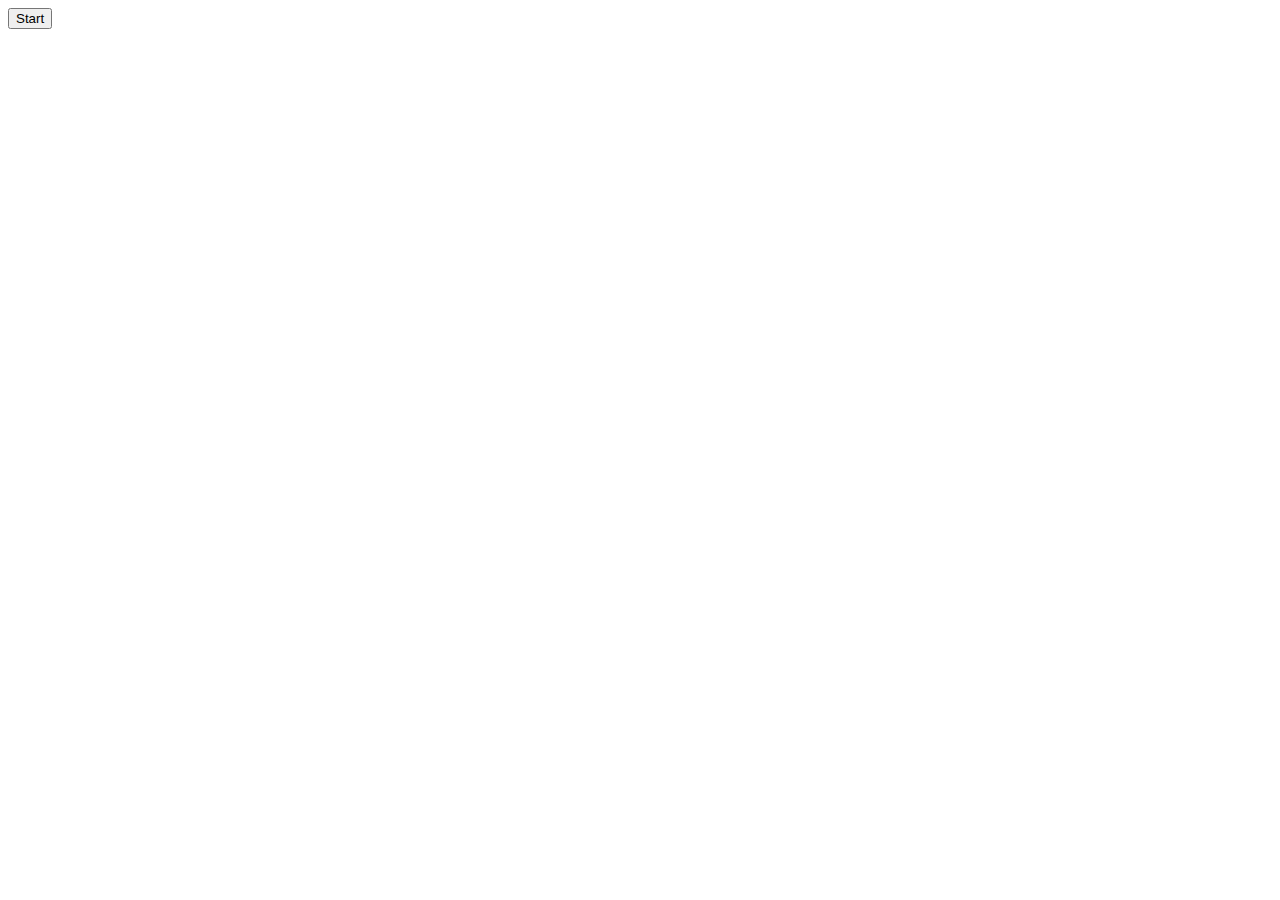
==== index.html @ 9355178e "script" ====
<!DOCTYPE html>
<html lang="da">
<head>
    <meta charset="UTF-8">
    <meta name="viewport" content="width=device-width, initial-scale=1.0">
    <title>PokeAPI</title>

    <script src="script.js" defer></script>
</head>
<body>
    <button class="begin">Start</button>
</body>
</html>
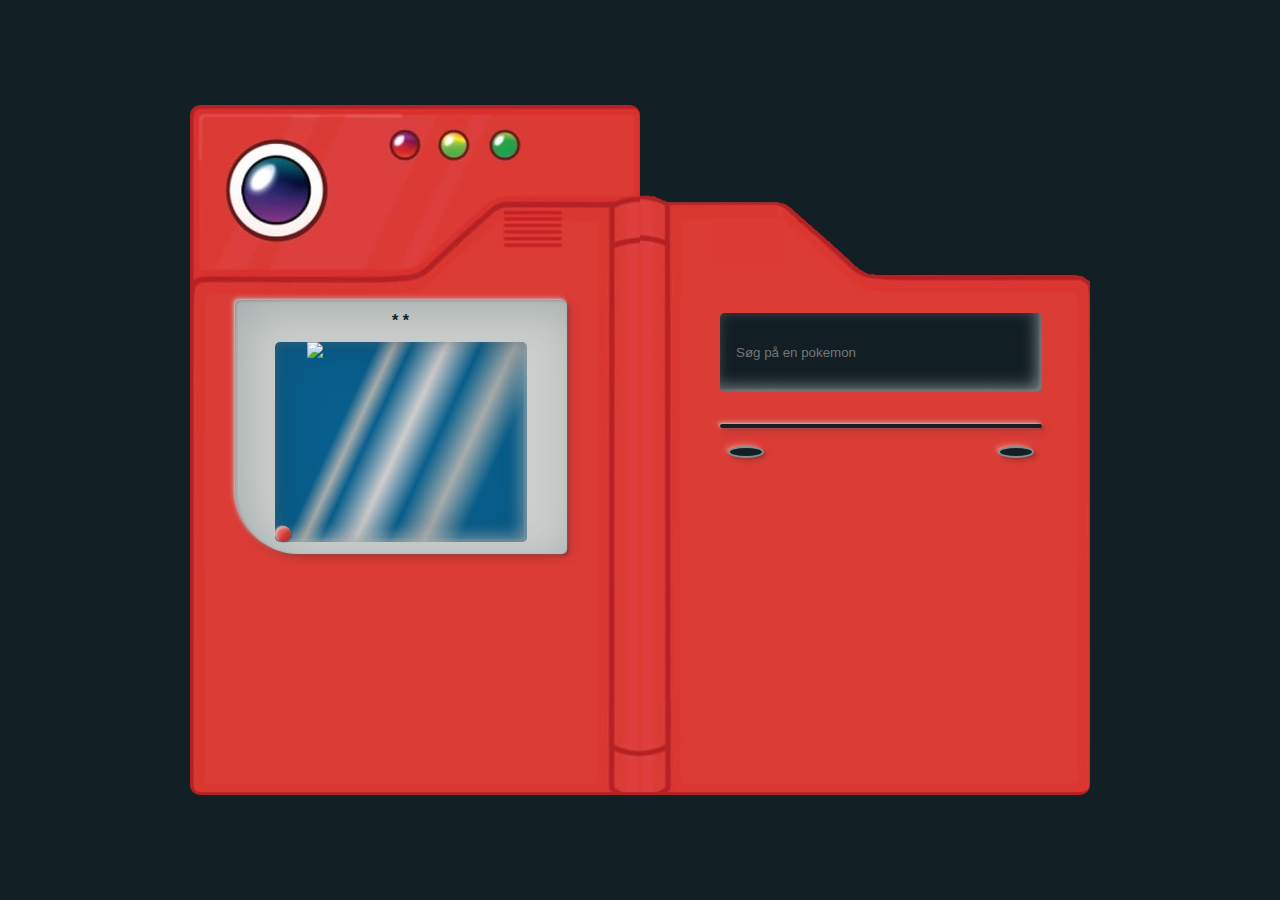
==== commit abf3b6e6: "shadows and img" ====
--- a/index.html
+++ b/index.html
@@ -5,9 +5,34 @@
     <meta name="viewport" content="width=device-width, initial-scale=1.0">
     <title>PokeAPI</title>
 
-    <script src="script.js" defer></script>
+    <!-- style -->
+    <link rel="stylesheet" href="style.css">
+
+    <link rel="stylesheet" href="https://cdnjs.cloudflare.com/ajax/libs/font-awesome/6.4.2/css/all.min.css" integrity="sha512-z3gLpd7yknf1YoNbCzqRKc4qyor8gaKU1qmn+CShxbuBusANI9QpRohGBreCFkKxLhei6S9CQXFEbbKuqLg0DA==" crossorigin="anonymous" referrerpolicy="no-referrer"/>
+
+    <!-- script -->
+    <script src="search.js" defer></script>
 </head>
 <body>
-    <button class="begin">Start</button>
+    <main>
+        <div class="rightSide pokedex">
+            <section class="pokemonScreen">
+                <h2 class="pokmonName">* *</h2>
+                <img class="pokeImg" src="" alt="screen">
+                <div class="disc"></div>
+                <h2 class="pokeID"><i class="fa-solid fa-bars"></i></h2>
+            </section>
+        </div>
+        <div class="leftSide pokedex">
+            <form class="searchForm">
+                <input type="search" class="search" placeholder="Søg på en pokemon">
+            </form>
+            <ul class="searchResult"></ul>
+            <div class="flipPage">
+                <a class="previousPage" href=""><i class="fa-solid fa-chevron-left"></i></a>
+                <a class="nextPage" href=""><i class="fa-solid fa-chevron-right"></i></i></a>
+            </div>
+        </div>
+    </main>
 </body>
 </html>--- a/style.css
+++ b/style.css
@@ -0,0 +1,341 @@
+:root{
+    --brand-color: #066fa6;
+    --darkest-color: #121f25;
+    --dark-color: #b42225;
+    --mid-color: #db3c36;
+    --light-color: #ccd0cf;
+    --lightest-color: #fef8f8;
+
+    --transparen-brand-color: #066ea6cc;
+    --transparen-darkest-color: #121f2533;
+    --transparen-light-color: #ccd0cfa0;
+    --transparen-lightest-color: #fef8f833;
+
+    --shadow-small: 1px 1px 2px var(--transparen-darkest-color), 
+    3px 3px 5px var(--transparen-darkest-color), 
+    -1px -1px 2px var(--transparen-lightest-color), 
+    -3px -3px 5px var(--transparen-lightest-color);
+    --shadow-big: -2px -2px 5px var(--transparen-light-color), 
+    -1px -1px 2px var(--transparen-light-color), 
+    inset 10px 10px 50px var(--transparen-darkest-color), 
+    inset 1px 1px 3px var(--transparen-darkest-color), 
+    3px 3px 10px var(--transparen-darkest-color), 
+    2px 2px 2px var(--transparen-darkest-color);
+    --shadow-screen: inset 1px 1px 50px var(--transparen-darkest-color)
+    ,inset 1px 1px 10px var(--transparen-darkest-color)
+    , inset -5px -5px 15px var(--transparen-light-color)
+    , inset -3px -3px 2px var(--transparen-lightest-color);
+}
+
+*{
+    margin: 0;
+    padding: 0;
+    box-sizing: border-box;
+}
+
+body{
+    margin: auto;
+    background-color: var(--darkest-color);
+
+    font-family: sans-serif;
+}
+
+main {
+    display: flex;
+    align-items: center;
+    justify-content: center;
+
+    height: 100vh;
+}
+
+.pokedex{
+    width: 450px;
+    height: 690px;
+}
+
+.rightSide{
+    background-image: url(/img/pokeDex.jpg);
+    background-size: 100% 100%;
+    padding: 11rem 2rem 0 0;
+    overflow: hidden;
+    border-radius: 10px;
+    border-bottom-right-radius: 0;
+    border: 3px solid var(--dark-color);
+    border-right: none;
+    
+    position: relative;
+}
+
+.pokeImg{
+    display: block;
+
+    box-shadow: var(--shadow-screen);
+    width: 100%;
+    height: 200px;
+    padding: 0 2rem;
+    background-color: var(--transparen-darkest-color);
+    border-radius: 5px;
+    margin: .25rem 0;
+}
+
+.pokeImg[src=""] {
+    background-color: var(--darkest-color);
+    background-image: linear-gradient(115deg, 
+    var(--transparen-brand-color) 30%, 
+    #ccd0cfcc 35%, 
+    var(--transparen-brand-color) 40%, 
+    #fef8f8cc 50%, 
+    var(--transparen-brand-color) 60%, 
+    #ccd0cfcc 70%, 
+    var(--transparen-brand-color) 80%);
+
+    font-size: 0;
+}
+
+.pokemonScreen{
+    box-shadow: var(--shadow-big);
+    background-color: var(--light-color);
+    padding: .5rem 2.5rem;
+    margin: 1rem 10%;
+    border-radius: 5px;
+    border-bottom-left-radius: 4rem;
+
+    text-align: end;
+    color: var(--darkest-color);
+
+    position: relative;
+}
+
+.disc{
+    display: inline-block;
+    
+    width: 1rem;
+    height: 1rem;
+    box-shadow: -1px -1px 1px var(--transparen-lightest-color), 
+    1px 1px 1px var(--transparen-darkest-color), 
+    inset -3px -3px 3px var(--transparen-darkest-color), 
+    inset 5px 5px 3px var(--transparen-lightest-color), 
+    inset 2px 2px 2px var(--transparen-light-color);
+    background-color: var(--mid-color);
+    border-radius: 50%;
+
+    position: absolute;
+    bottom: 0.75rem;
+    left: 2.5rem;
+}
+
+.pokemonScreen .pokmonName{
+    margin: .25rem 0 .75rem;
+
+    text-transform: capitalize;
+    text-align: center;
+    font-size: 1rem;
+}
+
+.pokemon{
+    margin: 2rem 3rem;
+}
+
+.pokeTypes{
+    display: flex;
+    justify-content: center;
+    align-items: center;
+    gap: 1rem;
+}
+
+.pokeTypes__list{
+    display: flex;
+    gap: .5rem;
+}
+
+.pokeTypes__list > * {
+    box-shadow: var(--shadow-small);
+    background-color: var(--bg-color);
+    padding: .25rem .5rem;
+    border: 2px solid var(--transparen-darkest-color);
+    border-radius: 5px;
+
+    color: var(--lightest-color);
+    font-size: small;
+    font-weight: 700;
+    text-transform: uppercase;
+}
+
+.normal{--bg-color: #b7b6a3;}
+.fire{--bg-color: #ff5f3e;}
+.water{--bg-color: #51a8ff;}
+.electric{--bg-color: #ffd34c;}
+.grass{--bg-color: #8bd369;}
+.ice{--bg-color: #7dd3fa;}
+.fighting{--bg-color: #c56d5b;}
+.poison{--bg-color: #b76da3;}
+.ground{--bg-color: #e2c469;}
+.flying{--bg-color: #9aa7fa;}
+.psychic{--bg-color: #ff6ea8;}
+.bug{--bg-color: #b7c43e;}
+.rock{--bg-color: #c5b678;}
+.ghost{--bg-color: #7d7cc0;}
+.dragon{--bg-color: #8b7cec;}
+.drak{--bg-color: #8b6d5b;}
+.steel{--bg-color: #b7b6c0;}
+.fairy{--bg-color: #f1a7ec;}
+
+.pokeSize{
+    display: flex;
+    flex-direction: column;
+    gap: 1.5rem;
+    
+    box-shadow: var(--shadow-screen);
+    background-color: var(--darkest-color);
+    padding: 1rem 1rem;
+    border-radius: 5px;
+    margin: 1rem 1rem .5rem 3rem;
+
+    color: var(--light-color);
+}
+
+.pokeSize p{
+    position: relative;
+}
+
+.indexPage{
+    color: var(--light-color);
+    font-size: 1.5rem;
+    
+    position: absolute;
+    bottom: 9rem; 
+    left: 2rem;
+}
+
+.indexPage i{
+    display: inline-block;
+    
+    width: 2.25rem;
+    padding: .25rem 0;
+    box-shadow: var(--shadow-small);
+    background-color: var(--darkest-color);
+    border: 2px solid var(--light-color);
+    border-radius: 50%;
+
+    text-align: center;
+}
+
+button{
+    border: none;
+    background: none;
+}
+
+.buttonShiny{
+    box-shadow: var(--shadow-small);
+    background-color: var(--darkest-color);
+    border-radius: 50%;
+
+    font-size: 1.5rem;
+    
+    position: absolute;
+    bottom: 6rem; 
+    left: 2rem;
+}
+
+.buttonShiny i{
+    display: inline-block;
+
+    width: 2.25rem;
+    padding: .25rem 0;
+    border: 2px solid var(--light-color);
+    border-radius: 50%;
+    
+    background-image: linear-gradient(135deg, 
+    #aebbff 10%,
+    #92b2ff, 
+    #8ad3ff, 
+    #b6fffd, 
+    #71fff1);
+    background-clip: text;
+    color: transparent;
+    text-align: center;
+}
+
+.searchForm{
+    margin: 0 0 2rem;
+}
+
+.search{
+    box-shadow: var(--shadow-screen);
+    width: 100%;
+    background-color: var(--darkest-color);
+    padding: 2rem 1rem;
+    border: none;
+    border-radius: 5px;
+
+    color: var(--lightest-color);
+}
+
+li {
+    list-style: none;
+}
+
+.leftSide{
+    background-image: url(/img/pokeDexSearch.jpg);
+    background-size: 100% 100%;
+    padding: 13rem 3rem 3rem 5rem; /* 11rem+2rem (0 0 2rem) + 3rem */
+    border-bottom-right-radius: 10px;
+    border-bottom: 3px solid var(--dark-color);
+}
+
+.searchResult{
+    display: grid;
+    gap: 2px;
+    
+    background-color: var(--darkest-color);
+    overflow: hidden;
+    border: 2px solid var(--darkest-color);
+    border-radius: 10px;
+    box-shadow: var(--shadow-big);
+}
+
+.searchResult a {
+    --background: var(--brand-color);
+    --color: var(--lightest-color);
+    
+    display: block;
+    
+    box-shadow: inset -5px -5px 3px var(--transparen-darkest-color), 
+    inset 5px 5px 3px var(--transparen-lightest-color);
+    background-color: var(--background);
+    padding: .25rem .5rem;
+    
+    color: var(--color);
+    text-decoration: none;
+    text-transform: capitalize;
+}
+
+.searchResult a:focus{
+    --color: var(--transparen-light-color);
+    --background: var(--darkest-color);
+}
+
+.flipPage{
+    display: flex;
+    justify-content: space-between;
+
+    padding: .5rem;
+}
+
+.flipPage a{ 
+    color: var(--light-color);
+    font-size: 1.5rem;
+}
+
+.flipPage a i{
+    display: inline-block;
+
+    width: 2.25rem;
+    padding: .25rem 0;
+    box-shadow: var(--shadow-small);
+    background-color: var(--darkest-color);
+    border: 2px solid var(--transparen-light-color);
+    border-radius: 50%;
+
+    text-align: center;
+}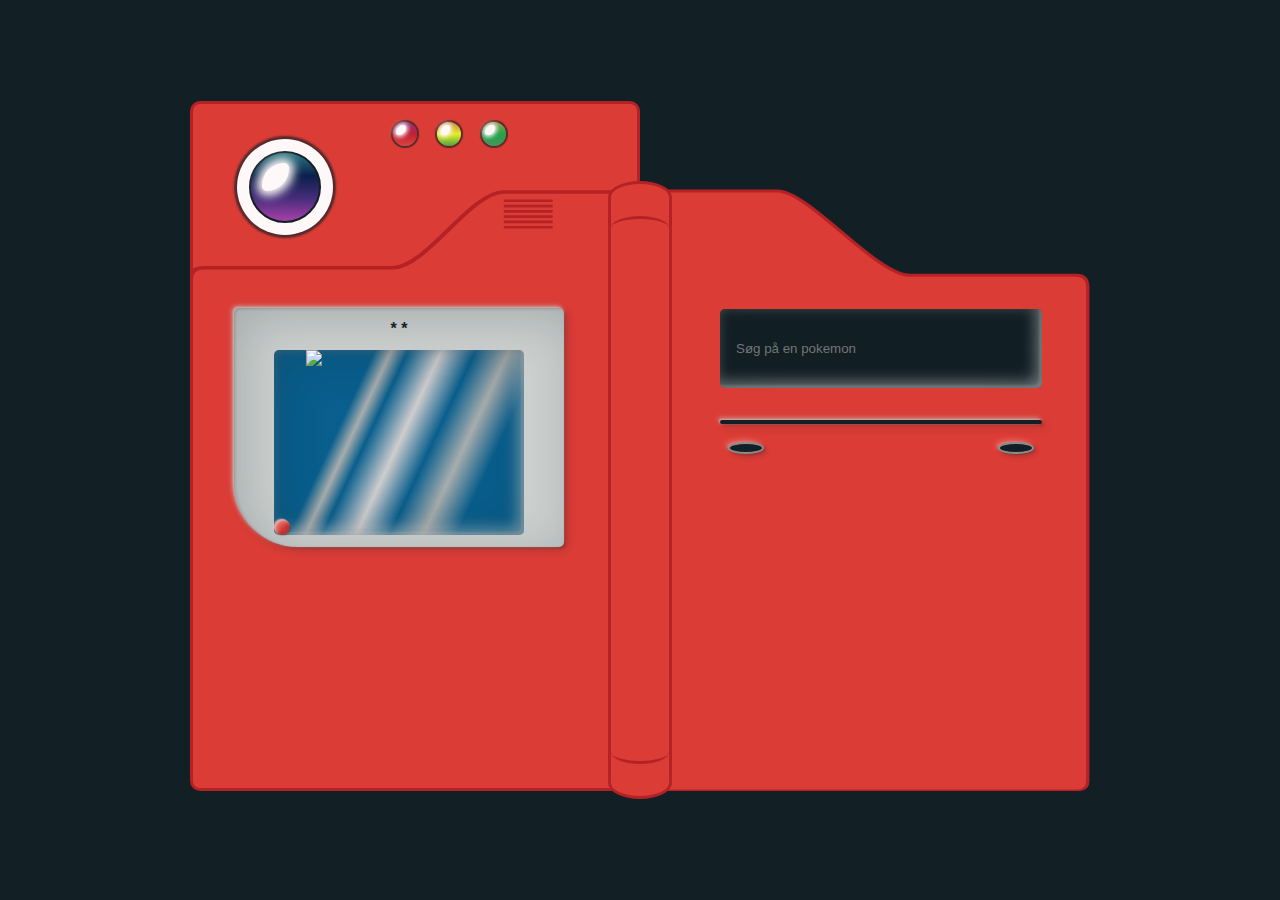
==== commit 8b903f18: "svg" ====
--- a/index.html
+++ b/index.html
@@ -16,6 +16,14 @@
 <body>
     <main>
         <div class="rightSide pokedex">
+            <div class="cameraBox">
+                <div class="camera">
+                    <div class="cameraLens"></div>
+                </div>
+                <div class="redLight lens"></div>
+                <div class="yellowLight lens"></div> 
+                <div class="greenLight lens"></div>
+            </div>
             <section class="pokemonScreen">
                 <h2 class="pokmonName">* *</h2>
                 <img class="pokeImg" src="" alt="screen">
@@ -23,6 +31,7 @@
                 <h2 class="pokeID"><i class="fa-solid fa-bars"></i></h2>
             </section>
         </div>
+        <div class="midSide"><div></div></div>
         <div class="leftSide pokedex">
             <form class="searchForm">
                 <input type="search" class="search" placeholder="Søg på en pokemon">
--- a/style.css
+++ b/style.css
@@ -15,16 +15,24 @@
     3px 3px 5px var(--transparen-darkest-color), 
     -1px -1px 2px var(--transparen-lightest-color), 
     -3px -3px 5px var(--transparen-lightest-color);
+
     --shadow-big: -2px -2px 5px var(--transparen-light-color), 
     -1px -1px 2px var(--transparen-light-color), 
     inset 10px 10px 50px var(--transparen-darkest-color), 
     inset 1px 1px 3px var(--transparen-darkest-color), 
     3px 3px 10px var(--transparen-darkest-color), 
     2px 2px 2px var(--transparen-darkest-color);
+
     --shadow-screen: inset 1px 1px 50px var(--transparen-darkest-color)
     ,inset 1px 1px 10px var(--transparen-darkest-color)
     , inset -5px -5px 15px var(--transparen-light-color)
     , inset -3px -3px 2px var(--transparen-lightest-color);
+
+    --shadow-disc: -1px -1px 1px var(--transparen-lightest-color), 
+    1px 1px 1px var(--transparen-darkest-color), 
+    inset -3px -3px 3px var(--transparen-darkest-color), 
+    inset 5px 5px 3px var(--transparen-lightest-color), 
+    inset 2px 2px 2px var(--transparen-light-color);
 }
 
 *{
@@ -34,35 +42,145 @@
 }
 
 body{
-    margin: auto;
+    display: flex;
+    justify-content: center;
+    align-items: center;
+
+    height: 100vh;
     background-color: var(--darkest-color);
 
     font-family: sans-serif;
 }
 
 main {
-    display: flex;
-    align-items: center;
-    justify-content: center;
-
-    height: 100vh;
+    display: grid;
+    grid-template-columns: 1fr 2rem 2rem 1fr;
+    grid-template-rows: 5rem .5rem 1fr .5rem;
 }
 
 .pokedex{
     width: 450px;
     height: 690px;
+    border-radius: 10px;
 }
 
 .rightSide{
-    background-image: url(/img/pokeDex.jpg);
+    grid-area: 1/1/4/3;
+
+    background-color: var(--mid-color);
+    border: 3px solid var(--dark-color);
+    padding: 11rem 2rem 0 0;
+    
+    position: relative;
+}
+
+.cameraBox{
+    width: 100%;
+    height: 11rem;
+
+    background-image: url("/img/camera.svg");
+    background-position: center;
     background-size: 100% 100%;
-    padding: 11rem 2rem 0 0;
-    overflow: hidden;
-    border-radius: 10px;
-    border-bottom-right-radius: 0;
-    border: 3px solid var(--dark-color);
-    border-right: none;
-    
+
+    position: absolute;
+    top: 0;
+    right: 0;
+    z-index: 1;
+}
+
+.camera{
+    display: flex;
+    align-items: center;
+    justify-content: center;
+
+    width: 6rem;
+    height: 6rem;
+    background-color: var(--lightest-color);
+    border-radius: 50%;
+    box-shadow: 0 0 2px 3px #121f25aa;
+    
+    position: absolute;
+    top: 20%;
+    left: 10%;
+}
+
+.cameraLens{
+    width: 4.5rem;
+    height: 4.5rem;
+    background-image: linear-gradient(#2a7982, #0b1f4b, #462d7a, #a840aa);
+    border-radius: 50%;
+    border: 2px solid var(--darkest-color);
+
+    position: relative;
+}
+
+.cameraLens::after{
+    content: '';
+
+    width: 40%;
+    height: 40%;
+    background-color: var(--lightest-color);
+    border-radius: 4rem 50%;
+    box-shadow: 0 0 10px 5px var(--lightest-color);
+
+    position: absolute;
+    top: 15%;
+    left: 15%;
+}
+
+.lens{
+    width: 1.5rem;
+    height: 1.5rem;
+    border-radius: 50%;
+    box-shadow: 0 0 1px 2px #121f25aa;
+
+    position: absolute;
+    top: 10%;
+}
+
+.lens::after{
+    content: '';
+
+    width: 40%;
+    height: 40%;
+    background-color: var(--lightest-color);
+    border-radius: .7rem 50%;
+    box-shadow: 0 0 4px 2px var(--lightest-color);
+
+    position: absolute;
+    top: 15%;
+    left: 15%;
+}
+
+.redLight{
+    background-image: linear-gradient(#8d317e, #c11f35, #da453f);
+
+    left: 45%;
+}
+
+.yellowLight{
+    background-image: linear-gradient(#c78041, #e7ee26, #51a33f);
+
+    left: 55%;
+}
+
+.greenLight{
+    background-image: linear-gradient(#999952, #20a448, #47935d);
+
+    left: 65%;
+}
+
+.pokemonScreen{
+    box-shadow: var(--shadow-big);
+    background-color: var(--light-color);
+    padding: .5rem 2.5rem;
+    margin: 1.75rem 10%;
+    border-radius: 5px;
+    border-bottom-left-radius: 4rem;
+
+    text-align: end;
+    color: var(--darkest-color);
+
     position: relative;
 }
 
@@ -71,7 +189,7 @@
 
     box-shadow: var(--shadow-screen);
     width: 100%;
-    height: 200px;
+    height: 185px;
     padding: 0 2rem;
     background-color: var(--transparen-darkest-color);
     border-radius: 5px;
@@ -92,31 +210,13 @@
     font-size: 0;
 }
 
-.pokemonScreen{
-    box-shadow: var(--shadow-big);
-    background-color: var(--light-color);
-    padding: .5rem 2.5rem;
-    margin: 1rem 10%;
-    border-radius: 5px;
-    border-bottom-left-radius: 4rem;
-
-    text-align: end;
-    color: var(--darkest-color);
-
-    position: relative;
-}
-
 .disc{
     display: inline-block;
     
     width: 1rem;
     height: 1rem;
-    box-shadow: -1px -1px 1px var(--transparen-lightest-color), 
-    1px 1px 1px var(--transparen-darkest-color), 
-    inset -3px -3px 3px var(--transparen-darkest-color), 
-    inset 5px 5px 3px var(--transparen-lightest-color), 
-    inset 2px 2px 2px var(--transparen-light-color);
     background-color: var(--mid-color);
+    box-shadow: var(--shadow-disc);
     border-radius: 50%;
 
     position: absolute;
@@ -275,12 +375,40 @@
     list-style: none;
 }
 
+.midSide{
+    grid-area: 2/2/5/4;
+
+    background-color: var(--mid-color);
+    border: 3px solid var(--dark-color);
+    border-bottom-left-radius: 50% 1rem;
+    border-bottom-right-radius: 50% 1rem;
+    border-top-left-radius: 50% 1rem;
+    border-top-right-radius: 50% 1rem;
+    padding: 2rem 0;
+
+    position: relative;
+    z-index: 1;
+}
+
+.midSide div{
+    width: 100%;
+    height: 100%;
+    border-top: 3px solid var(--dark-color);
+    border-bottom: 3px solid var(--dark-color);
+    border-bottom-left-radius: 50% .75rem;
+    border-bottom-right-radius: 50% .75rem;
+    border-top-left-radius: 50% .75rem;
+    border-top-right-radius: 50% .75rem;
+}
+
 .leftSide{
-    background-image: url(/img/pokeDexSearch.jpg);
+    grid-area: 3/3/4/4;
+
+    height: 602px;
+    background-image: url("/img/leftSide.svg");
+    background-position: center;
     background-size: 100% 100%;
-    padding: 13rem 3rem 3rem 5rem; /* 11rem+2rem (0 0 2rem) + 3rem */
-    border-bottom-right-radius: 10px;
-    border-bottom: 3px solid var(--dark-color);
+    padding: 7.5rem 3rem 3rem 5rem; 
 }
 
 .searchResult{
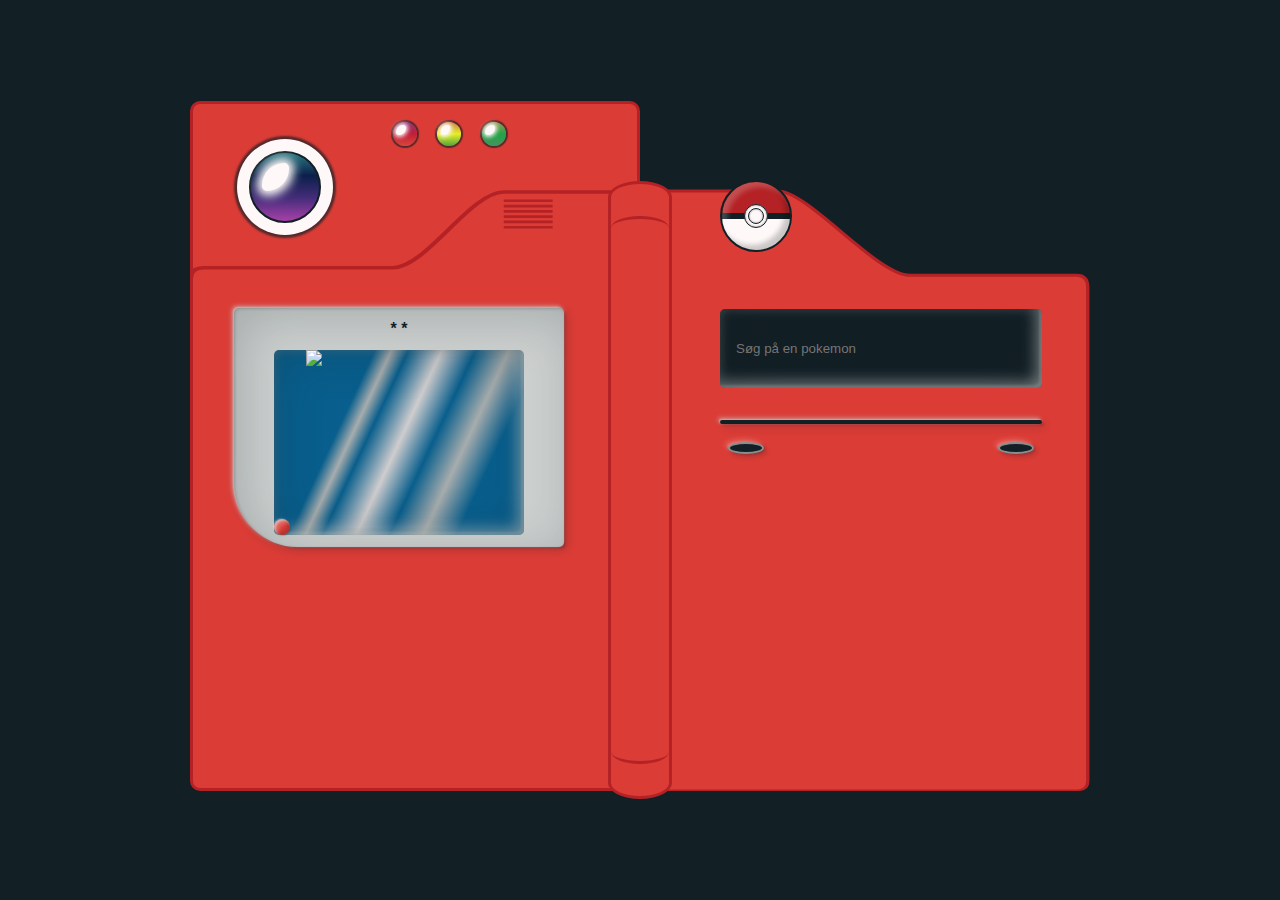
==== commit d230e189: "spinner" ====
--- a/index.html
+++ b/index.html
@@ -33,6 +33,7 @@
         </div>
         <div class="midSide"><div></div></div>
         <div class="leftSide pokedex">
+            <div class="spinner"></div>
             <form class="searchForm">
                 <input type="search" class="search" placeholder="Søg på en pokemon">
             </form>
--- a/style.css
+++ b/style.css
@@ -384,6 +384,7 @@
     border-bottom-right-radius: 50% 1rem;
     border-top-left-radius: 50% 1rem;
     border-top-right-radius: 50% 1rem;
+    /* background-image: radial-gradient(var(--mid-color, var(--dark-color), var)); */
     padding: 2rem 0;
 
     position: relative;
@@ -401,6 +402,74 @@
     border-top-right-radius: 50% .75rem;
 }
 
+.spinner{
+    /* display: none; */
+
+    width: 4.5rem;
+    height: 4.5rem;
+    background-image: linear-gradient(var(--dark-color) 45%, var(--darkest-color) 45% 55%, var(--lightest-color) 55%);
+    border-radius: 50%;
+    border: 2px solid var(--darkest-color);
+    box-shadow: inset -5px -5px 5px rgba(0, 0, 0, 0.2),
+    inset 5px 5px 5px rgba(255, 255, 255, 0.2);
+
+    position: absolute;
+    top: 20%;
+
+    animation: spinner 700ms infinite ease;
+    /* animation: spinner 700ms infinite linear; */
+}
+
+.pokemonSpinner{
+    top: 44%;
+    left: 38%;
+}
+
+.spinner::before{
+    content: '';
+
+    width: 1.5rem;
+    height: 1.5rem;
+    background-color: var(--lightest-color);
+    border: 1.5px solid var(--darkest-color);
+    border-radius: 50%;
+    box-shadow: inset 0 0 2px rgba(0, 0, 0, 0.5);
+
+    box-sizing: border-box;
+
+    position: absolute;
+    top: calc(50% - (1.5rem / 2));
+    left: calc(50% - (1.5rem / 2));
+    z-index: 1;
+}
+
+.spinner::after{
+    content: '';
+
+    width: 1rem;
+    height: 1rem;
+    background-color: var(--lightest-color);
+    border: 1px solid var(--darkest-color);
+    border-radius: 50%;
+    box-shadow: inset 0 0 2px rgba(0, 0, 0, 0.5);
+
+    box-sizing: border-box;
+
+    position: absolute;
+    top: calc(50% - (1rem / 2));
+    left: calc(50% - (1rem / 2));
+    z-index: 1;
+}
+
+@keyframes spinner{
+    0% {
+        transform: rotate(0deg);
+    }
+    100% {
+        transform: rotate(360deg);
+    }
+}
+
 .leftSide{
     grid-area: 3/3/4/4;
 
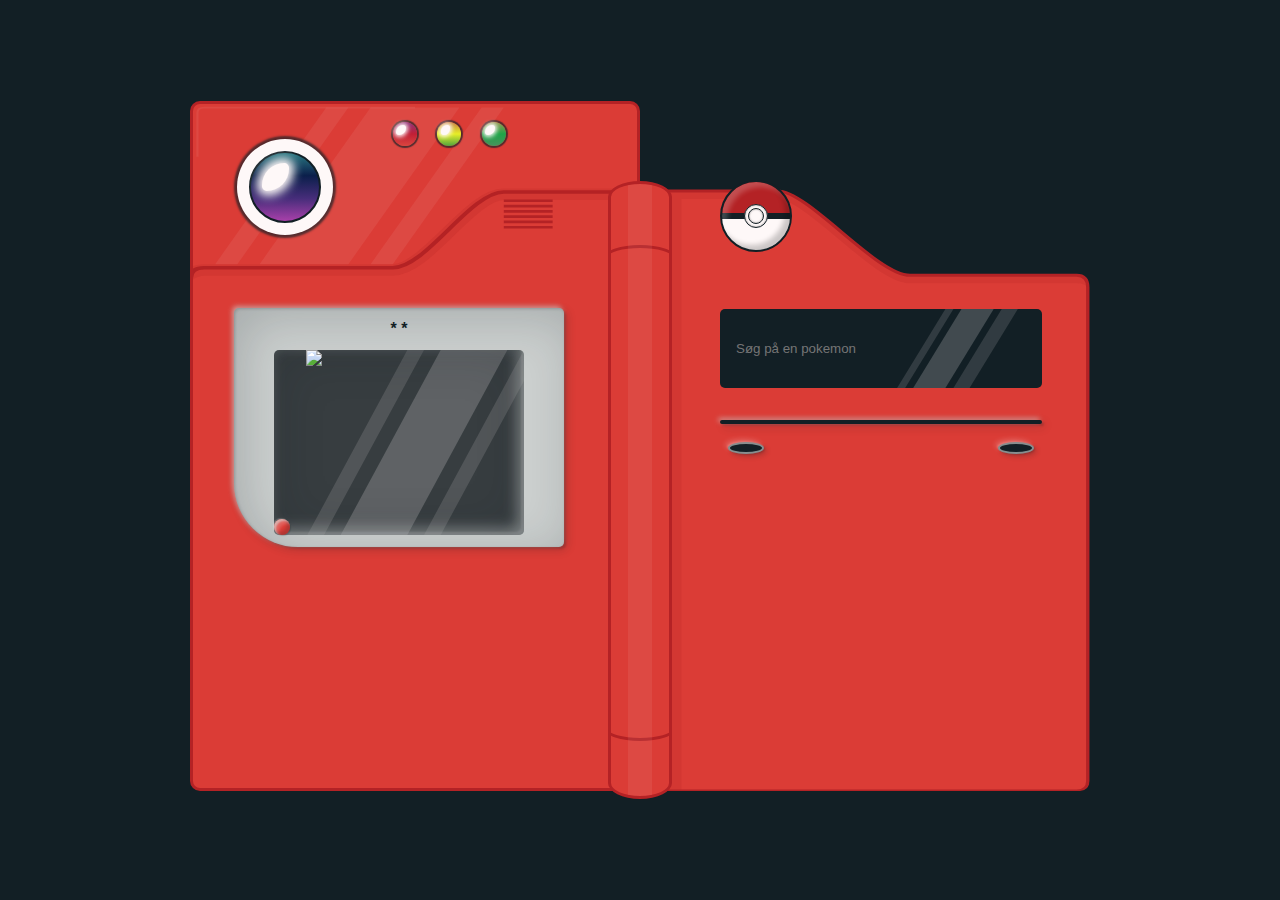
==== commit bfc4438e: "onload and shadows" ====
--- a/index.html
+++ b/index.html
@@ -31,7 +31,7 @@
                 <h2 class="pokeID"><i class="fa-solid fa-bars"></i></h2>
             </section>
         </div>
-        <div class="midSide"><div></div></div>
+        <div class="midSide"></div>
         <div class="leftSide pokedex">
             <div class="spinner"></div>
             <form class="searchForm">
--- a/style.css
+++ b/style.css
@@ -17,7 +17,6 @@
     -3px -3px 5px var(--transparen-lightest-color);
 
     --shadow-big: -2px -2px 5px var(--transparen-light-color), 
-    -1px -1px 2px var(--transparen-light-color), 
     inset 10px 10px 50px var(--transparen-darkest-color), 
     inset 1px 1px 3px var(--transparen-darkest-color), 
     3px 3px 10px var(--transparen-darkest-color), 
@@ -27,6 +26,8 @@
     ,inset 1px 1px 10px var(--transparen-darkest-color)
     , inset -5px -5px 15px var(--transparen-light-color)
     , inset -3px -3px 2px var(--transparen-lightest-color);
+
+    --shadow-small-screen: ;
 
     --shadow-disc: -1px -1px 1px var(--transparen-lightest-color), 
     1px 1px 1px var(--transparen-darkest-color), 
@@ -191,22 +192,16 @@
     width: 100%;
     height: 185px;
     padding: 0 2rem;
-    background-color: var(--transparen-darkest-color);
+    background-color: #3f82a7;
+    background-image: url("/img/screen.svg");
+    background-size: 100% 100%;
     border-radius: 5px;
     margin: .25rem 0;
 }
 
 .pokeImg[src=""] {
-    background-color: var(--darkest-color);
-    background-image: linear-gradient(115deg, 
-    var(--transparen-brand-color) 30%, 
-    #ccd0cfcc 35%, 
-    var(--transparen-brand-color) 40%, 
-    #fef8f8cc 50%, 
-    var(--transparen-brand-color) 60%, 
-    #ccd0cfcc 70%, 
-    var(--transparen-brand-color) 80%);
-
+    background-color: #373d40;
+    
     font-size: 0;
 }
 
@@ -285,7 +280,9 @@
     flex-direction: column;
     gap: 1.5rem;
     
-    box-shadow: var(--shadow-screen);
+    box-shadow: var(--shadow-small-screen);
+    background-image: url("/img/smallScreen.svg");
+    background-size: 100% 100%;
     background-color: var(--darkest-color);
     padding: 1rem 1rem;
     border-radius: 5px;
@@ -361,7 +358,9 @@
 }
 
 .search{
-    box-shadow: var(--shadow-screen);
+    box-shadow: var(--shadow-small-screen);
+    background-image: url("/img/smallScreen.svg");
+    background-size: 100% 100%;
     width: 100%;
     background-color: var(--darkest-color);
     padding: 2rem 1rem;
@@ -384,22 +383,38 @@
     border-bottom-right-radius: 50% 1rem;
     border-top-left-radius: 50% 1rem;
     border-top-right-radius: 50% 1rem;
-    /* background-image: radial-gradient(var(--mid-color, var(--dark-color), var)); */
-    padding: 2rem 0;
+    overflow: hidden;
 
     position: relative;
     z-index: 1;
 }
 
-.midSide div{
-    width: 100%;
-    height: 100%;
-    border-top: 3px solid var(--dark-color);
-    border-bottom: 3px solid var(--dark-color);
+.midSide::before{
+    content: '';
+
+    width: 110%;
+    height: 80%;
+    border: 3px solid var(--dark-color);
     border-bottom-left-radius: 50% .75rem;
     border-bottom-right-radius: 50% .75rem;
     border-top-left-radius: 50% .75rem;
     border-top-right-radius: 50% .75rem;
+
+    position: absolute;
+    top: 10%;
+    left: calc(-5% - 3px);
+}
+
+.midSide::after {
+    content: '';
+
+    width: 40%;
+    height: 100%;
+    background-color: #fef8f811;
+
+    position: absolute;
+    top: 0;
+    left: 30%;
 }
 
 .spinner{
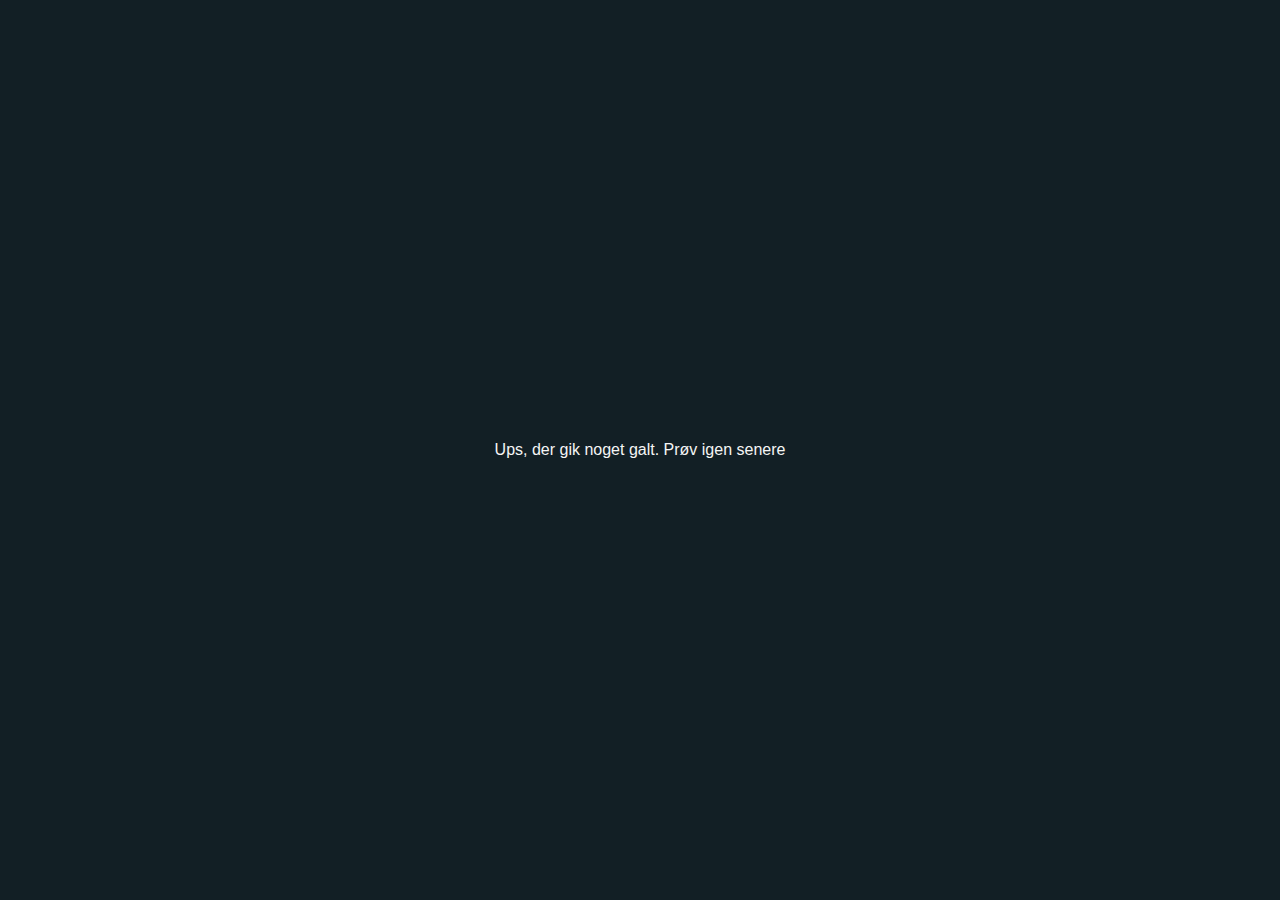
==== commit a60f93ac: "search funtion" ====
--- a/index.html
+++ b/index.html
@@ -35,12 +35,17 @@
         <div class="leftSide pokedex">
             <div class="spinner"></div>
             <form class="searchForm">
-                <input type="search" class="search" placeholder="Søg på en pokemon">
+                <select>
+                    <option>pokemon</option>
+                    <option>type</option>
+                </select>
+                <input type="search" name="name" class="search" placeholder="Søg på en pokemon" list="searchObtions">
+                <datalist id="searchObtions"></datalist>
             </form>
             <ul class="searchResult"></ul>
             <div class="flipPage">
                 <a class="previousPage" href=""><i class="fa-solid fa-chevron-left"></i></a>
-                <a class="nextPage" href=""><i class="fa-solid fa-chevron-right"></i></i></a>
+                <a class="nextPage" href=""><i class="fa-solid fa-chevron-right"></i></a>
             </div>
         </div>
     </main>
--- a/style.css
+++ b/style.css
@@ -6,34 +6,40 @@
     --light-color: #ccd0cf;
     --lightest-color: #fef8f8;
 
-    --transparen-brand-color: #066ea6cc;
-    --transparen-darkest-color: #121f2533;
-    --transparen-light-color: #ccd0cfa0;
-    --transparen-lightest-color: #fef8f833;
-
-    --shadow-small: 1px 1px 2px var(--transparen-darkest-color), 
-    3px 3px 5px var(--transparen-darkest-color), 
-    -1px -1px 2px var(--transparen-lightest-color), 
-    -3px -3px 5px var(--transparen-lightest-color);
-
-    --shadow-big: -2px -2px 5px var(--transparen-light-color), 
-    inset 10px 10px 50px var(--transparen-darkest-color), 
-    inset 1px 1px 3px var(--transparen-darkest-color), 
-    3px 3px 10px var(--transparen-darkest-color), 
-    2px 2px 2px var(--transparen-darkest-color);
-
-    --shadow-screen: inset 1px 1px 50px var(--transparen-darkest-color)
-    ,inset 1px 1px 10px var(--transparen-darkest-color)
-    , inset -5px -5px 15px var(--transparen-light-color)
-    , inset -3px -3px 2px var(--transparen-lightest-color);
-
-    --shadow-small-screen: ;
-
-    --shadow-disc: -1px -1px 1px var(--transparen-lightest-color), 
-    1px 1px 1px var(--transparen-darkest-color), 
-    inset -3px -3px 3px var(--transparen-darkest-color), 
-    inset 5px 5px 3px var(--transparen-lightest-color), 
-    inset 2px 2px 2px var(--transparen-light-color);
+    --darkest-color-aa: #121f25aa;
+    --darkest-color-80: #121f2580;
+    --darkest-color-33: #121f2533;
+    --light-color-aa: #ccd0cfaa;
+    --lightest-color-33: #fef8f833;
+    --lightest-color-11: #fef8f811;
+
+    --camara-gradient: linear-gradient(#2a7982, #0b1f4b, #462d7a, #a840aa);
+    --red-gradient: linear-gradient(#8d317e, #c11f35, #da453f);
+    --yellow-gradient: linear-gradient(#c78041, #e7ee26, #51a33f);
+    --green-gradient: linear-gradient(#999952, #20a448, #47935d);
+    --shiny-gradient: linear-gradient(135deg, #aebbff 10%, #92b2ff, #8ad3ff, #b6fffd, #71fff1);
+
+    --shadow-small: 1px 1px 2px var(--darkest-color-33), 
+    3px 3px 5px var(--darkest-color-33), 
+    -1px -1px 2px var(--lightest-color-33), 
+    -3px -3px 5px var(--lightest-color-33);
+
+    --shadow-big: -2px -2px 5px var(--light-color-aa), 
+    inset 10px 10px 50px var(--darkest-color-33), 
+    inset 1px 1px 3px var(--darkest-color-33), 
+    3px 3px 10px var(--darkest-color-33), 
+    2px 2px 2px var(--darkest-color-33);
+
+    --shadow-screen: inset 1px 1px 50px var(--darkest-color-33)
+    ,inset 1px 1px 10px var(--darkest-color-33)
+    , inset -5px -5px 15px var(--light-color-aa)
+    , inset -3px -3px 2px var(--lightest-color-33);
+
+    --shadow-disc: -1px -1px 1px var(--lightest-color-33), 
+    1px 1px 1px var(--darkest-color-33), 
+    inset -3px -3px 3px var(--darkest-color-33), 
+    inset 5px 5px 3px var(--lightest-color-33), 
+    inset 2px 2px 2px var(--light-color-aa);
 }
 
 *{
@@ -46,14 +52,17 @@
     display: flex;
     justify-content: center;
     align-items: center;
-
+    
     height: 100vh;
     background-color: var(--darkest-color);
-
+    
     font-family: sans-serif;
 }
 
 main {
+    --background-color: var(--mid-color);
+    --border-color: var(--dark-color);
+
     display: grid;
     grid-template-columns: 1fr 2rem 2rem 1fr;
     grid-template-rows: 5rem .5rem 1fr .5rem;
@@ -68,8 +77,8 @@
 .rightSide{
     grid-area: 1/1/4/3;
 
-    background-color: var(--mid-color);
-    border: 3px solid var(--dark-color);
+    background-color: var(--background-color);
+    border: 3px solid var(--border-color);
     padding: 11rem 2rem 0 0;
     
     position: relative;
@@ -98,7 +107,7 @@
     height: 6rem;
     background-color: var(--lightest-color);
     border-radius: 50%;
-    box-shadow: 0 0 2px 3px #121f25aa;
+    box-shadow: 0 0 2px 3px var(--darkest-color-aa);
     
     position: absolute;
     top: 20%;
@@ -108,7 +117,7 @@
 .cameraLens{
     width: 4.5rem;
     height: 4.5rem;
-    background-image: linear-gradient(#2a7982, #0b1f4b, #462d7a, #a840aa);
+    background-image: var(--camara-gradient);
     border-radius: 50%;
     border: 2px solid var(--darkest-color);
 
@@ -133,7 +142,7 @@
     width: 1.5rem;
     height: 1.5rem;
     border-radius: 50%;
-    box-shadow: 0 0 1px 2px #121f25aa;
+    box-shadow: 0 0 1px 2px var(--darkest-color-aa);
 
     position: absolute;
     top: 10%;
@@ -154,19 +163,19 @@
 }
 
 .redLight{
-    background-image: linear-gradient(#8d317e, #c11f35, #da453f);
+    background-image: var(--red-gradient);
 
     left: 45%;
 }
 
 .yellowLight{
-    background-image: linear-gradient(#c78041, #e7ee26, #51a33f);
+    background-image: var(--yellow-gradient);
 
     left: 55%;
 }
 
 .greenLight{
-    background-image: linear-gradient(#999952, #20a448, #47935d);
+    background-image: var(--green-gradient);
 
     left: 65%;
 }
@@ -210,7 +219,7 @@
     
     width: 1rem;
     height: 1rem;
-    background-color: var(--mid-color);
+    background-color: var(--background-color);
     box-shadow: var(--shadow-disc);
     border-radius: 50%;
 
@@ -247,7 +256,7 @@
     box-shadow: var(--shadow-small);
     background-color: var(--bg-color);
     padding: .25rem .5rem;
-    border: 2px solid var(--transparen-darkest-color);
+    border: 2px solid var(--darkest-color-33);
     border-radius: 5px;
 
     color: var(--lightest-color);
@@ -342,64 +351,38 @@
     border: 2px solid var(--light-color);
     border-radius: 50%;
     
-    background-image: linear-gradient(135deg, 
-    #aebbff 10%,
-    #92b2ff, 
-    #8ad3ff, 
-    #b6fffd, 
-    #71fff1);
+    background-image: var(--shiny-gradient);
     background-clip: text;
     color: transparent;
     text-align: center;
 }
 
-.searchForm{
-    margin: 0 0 2rem;
-}
-
-.search{
-    box-shadow: var(--shadow-small-screen);
-    background-image: url("/img/smallScreen.svg");
-    background-size: 100% 100%;
-    width: 100%;
-    background-color: var(--darkest-color);
-    padding: 2rem 1rem;
-    border: none;
-    border-radius: 5px;
-
-    color: var(--lightest-color);
-}
-
-li {
-    list-style: none;
-}
-
 .midSide{
     grid-area: 2/2/5/4;
-
-    background-color: var(--mid-color);
-    border: 3px solid var(--dark-color);
+    
+    background-color: var(--background-color);
+    border: 3px solid var(--border-color);
     border-bottom-left-radius: 50% 1rem;
     border-bottom-right-radius: 50% 1rem;
     border-top-left-radius: 50% 1rem;
     border-top-right-radius: 50% 1rem;
     overflow: hidden;
-
+    
     position: relative;
     z-index: 1;
 }
 
 .midSide::before{
     content: '';
-
+    
     width: 110%;
     height: 80%;
-    border: 3px solid var(--dark-color);
+    border: 3px solid var(--border-color);
     border-bottom-left-radius: 50% .75rem;
     border-bottom-right-radius: 50% .75rem;
     border-top-left-radius: 50% .75rem;
     border-top-right-radius: 50% .75rem;
-
+    
     position: absolute;
     top: 10%;
     left: calc(-5% - 3px);
@@ -407,27 +390,39 @@
 
 .midSide::after {
     content: '';
-
+    
     width: 40%;
     height: 100%;
-    background-color: #fef8f811;
-
+    background-color: var(--lightest-color-11);
+    
     position: absolute;
     top: 0;
     left: 30%;
 }
 
+.leftSide{
+    grid-area: 3/3/4/4;
+
+    height: 602px;
+    background-image: url("/img/leftSide.svg");
+    background-position: center;
+    background-size: 100% 100%;
+    padding: 7.5rem 3rem 3rem 5rem; 
+}
+
 .spinner{
     /* display: none; */
-
+    
     width: 4.5rem;
     height: 4.5rem;
-    background-image: linear-gradient(var(--dark-color) 45%, var(--darkest-color) 45% 55%, var(--lightest-color) 55%);
+    background-image: linear-gradient(var(--dark-color) 45%, 
+    var(--darkest-color) 45% 55%, 
+    var(--lightest-color) 55%);
     border-radius: 50%;
     border: 2px solid var(--darkest-color);
-    box-shadow: inset -5px -5px 5px rgba(0, 0, 0, 0.2),
-    inset 5px 5px 5px rgba(255, 255, 255, 0.2);
-
+    box-shadow: inset -5px -5px 5px var(--darkest-color-33),
+    inset 5px 5px 5px var(--lightest-color-33);
+    
     position: absolute;
     top: 20%;
 
@@ -442,16 +437,16 @@
 
 .spinner::before{
     content: '';
-
+    
     width: 1.5rem;
     height: 1.5rem;
     background-color: var(--lightest-color);
     border: 1.5px solid var(--darkest-color);
     border-radius: 50%;
-    box-shadow: inset 0 0 2px rgba(0, 0, 0, 0.5);
-
+    box-shadow: inset 0 0 2px var(--darkest-color-80);
+    
     box-sizing: border-box;
-
+    
     position: absolute;
     top: calc(50% - (1.5rem / 2));
     left: calc(50% - (1.5rem / 2));
@@ -460,16 +455,16 @@
 
 .spinner::after{
     content: '';
-
+    
     width: 1rem;
     height: 1rem;
     background-color: var(--lightest-color);
     border: 1px solid var(--darkest-color);
     border-radius: 50%;
-    box-shadow: inset 0 0 2px rgba(0, 0, 0, 0.5);
+    box-shadow: inset 0 0 2px var(--darkest-color-80);
 
     box-sizing: border-box;
-
+    
     position: absolute;
     top: calc(50% - (1rem / 2));
     left: calc(50% - (1rem / 2));
@@ -485,14 +480,36 @@
     }
 }
 
-.leftSide{
-    grid-area: 3/3/4/4;
-
-    height: 602px;
-    background-image: url("/img/leftSide.svg");
-    background-position: center;
+.searchForm{
+    box-shadow: var(--shadow-small-screen);
+    background-image: url("/img/smallScreen.svg");
     background-size: 100% 100%;
-    padding: 7.5rem 3rem 3rem 5rem; 
+    background-color: var(--darkest-color);
+    border-radius: 5px;
+    margin: 0 0 1.5rem;
+}
+
+.searchForm select{
+    background-color: var(--darkest-color);
+    border: none;
+    padding: .25rem 1rem;
+    border-top-left-radius: 10px;
+    
+    color: var(--light-color-aa);
+    text-transform: capitalize;
+}
+
+.search{
+    background-color: transparent;
+    width: 100%;
+    padding: 1rem 1rem 2rem;
+    border: none;
+
+    color: var(--lightest-color);
+}
+
+li {
+    list-style: none;
 }
 
 .searchResult{
@@ -512,8 +529,8 @@
     
     display: block;
     
-    box-shadow: inset -5px -5px 3px var(--transparen-darkest-color), 
-    inset 5px 5px 3px var(--transparen-lightest-color);
+    box-shadow: inset -5px -5px 3px var(--darkest-color-33), 
+    inset 5px 5px 3px var(--lightest-color-33);
     background-color: var(--background);
     padding: .25rem .5rem;
     
@@ -523,7 +540,7 @@
 }
 
 .searchResult a:focus{
-    --color: var(--transparen-light-color);
+    --color: var(--light-color-aa);
     --background: var(--darkest-color);
 }
 
@@ -534,19 +551,19 @@
     padding: .5rem;
 }
 
-.flipPage a{ 
+.flipPage a, .flipPage button{ 
     color: var(--light-color);
     font-size: 1.5rem;
 }
 
-.flipPage a i{
+.flipPage a i, .flipPage button i{
     display: inline-block;
 
     width: 2.25rem;
     padding: .25rem 0;
     box-shadow: var(--shadow-small);
     background-color: var(--darkest-color);
-    border: 2px solid var(--transparen-light-color);
+    border: 2px solid var(--light-color-aa);
     border-radius: 50%;
 
     text-align: center;
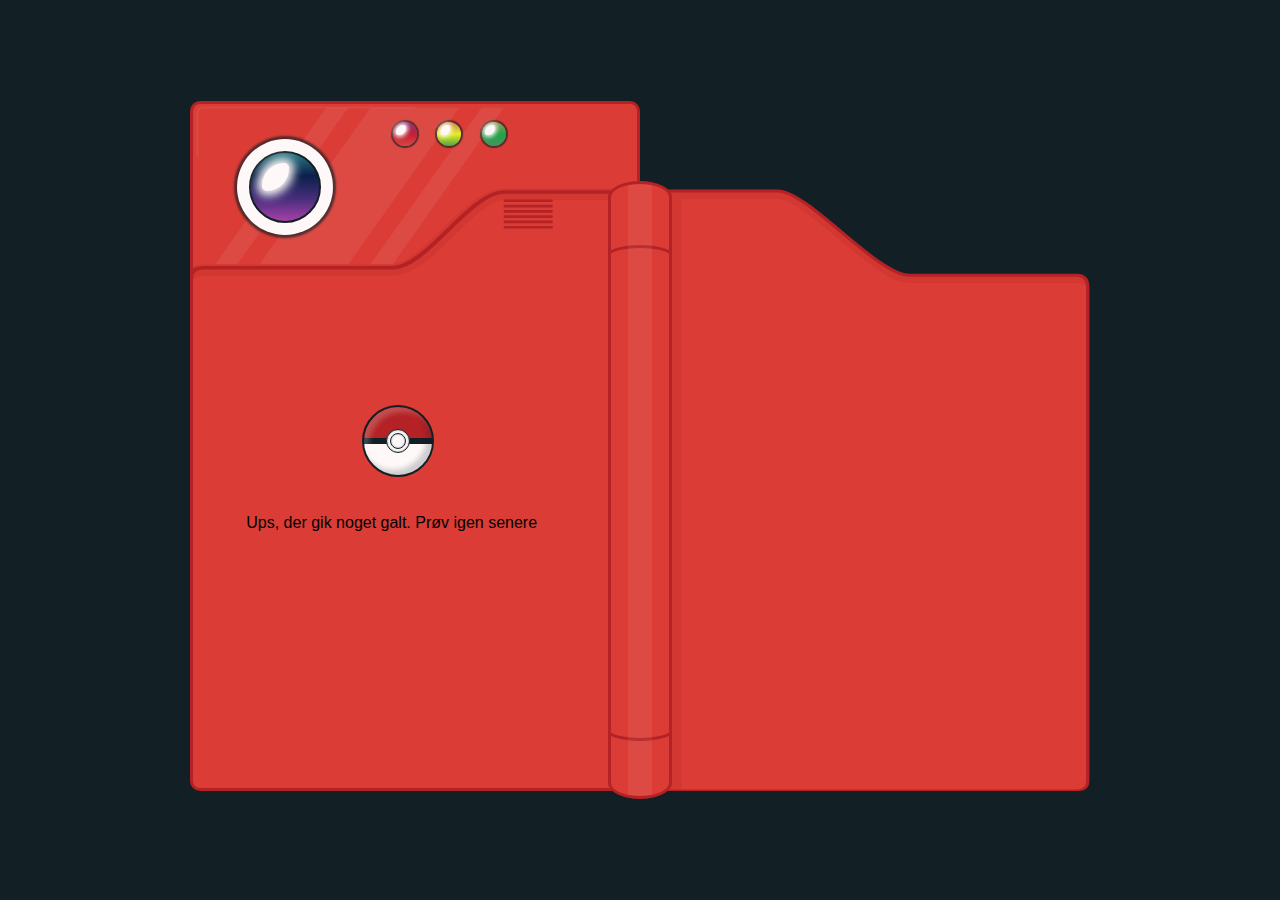
==== commit 0497243c: "one Page" ====
--- a/index.html
+++ b/index.html
@@ -12,6 +12,7 @@
 
     <!-- script -->
     <script src="search.js" defer></script>
+    <!-- <script src="pokemon.js" defer></script> -->
 </head>
 <body>
     <main>
@@ -30,10 +31,13 @@
                 <div class="disc"></div>
                 <h2 class="pokeID"><i class="fa-solid fa-bars"></i></h2>
             </section>
+            <div class="pokemon"></div>
+            <button class="buttonShiny"><i class="fa-solid fa-star"></i></button>
+            <div class="spinner pokemonSpinner"></div>
         </div>
         <div class="midSide"></div>
         <div class="leftSide pokedex">
-            <div class="spinner"></div>
+            <!-- <div class="spinner"></div> -->
             <form class="searchForm">
                 <select>
                     <option>pokemon</option>
--- a/style.css
+++ b/style.css
@@ -304,28 +304,6 @@
     position: relative;
 }
 
-.indexPage{
-    color: var(--light-color);
-    font-size: 1.5rem;
-    
-    position: absolute;
-    bottom: 9rem; 
-    left: 2rem;
-}
-
-.indexPage i{
-    display: inline-block;
-    
-    width: 2.25rem;
-    padding: .25rem 0;
-    box-shadow: var(--shadow-small);
-    background-color: var(--darkest-color);
-    border: 2px solid var(--light-color);
-    border-radius: 50%;
-
-    text-align: center;
-}
-
 button{
     border: none;
     background: none;
@@ -355,6 +333,30 @@
     background-clip: text;
     color: transparent;
     text-align: center;
+}
+
+.buttonShiny::before{
+    content: "";
+
+    width: 2rem;
+    height: 2rem;
+    box-shadow: var(--shadow-small);
+    background-color: var(--darkest-color);
+    border: 2px solid var(--light-color);
+    border-radius: 50%;
+
+    color: var(--light-color);
+    font-size: 1.5rem;
+    
+    position: absolute;
+    bottom: 3.25rem; 
+    left: 0;
+}
+
+.notFindMessage{
+    position: absolute;
+    top: 60%;
+    left: 12%;
 }
 
 .midSide{
@@ -523,7 +525,7 @@
     box-shadow: var(--shadow-big);
 }
 
-.searchResult a {
+.searchResult a{
     --background: var(--brand-color);
     --color: var(--lightest-color);
     
